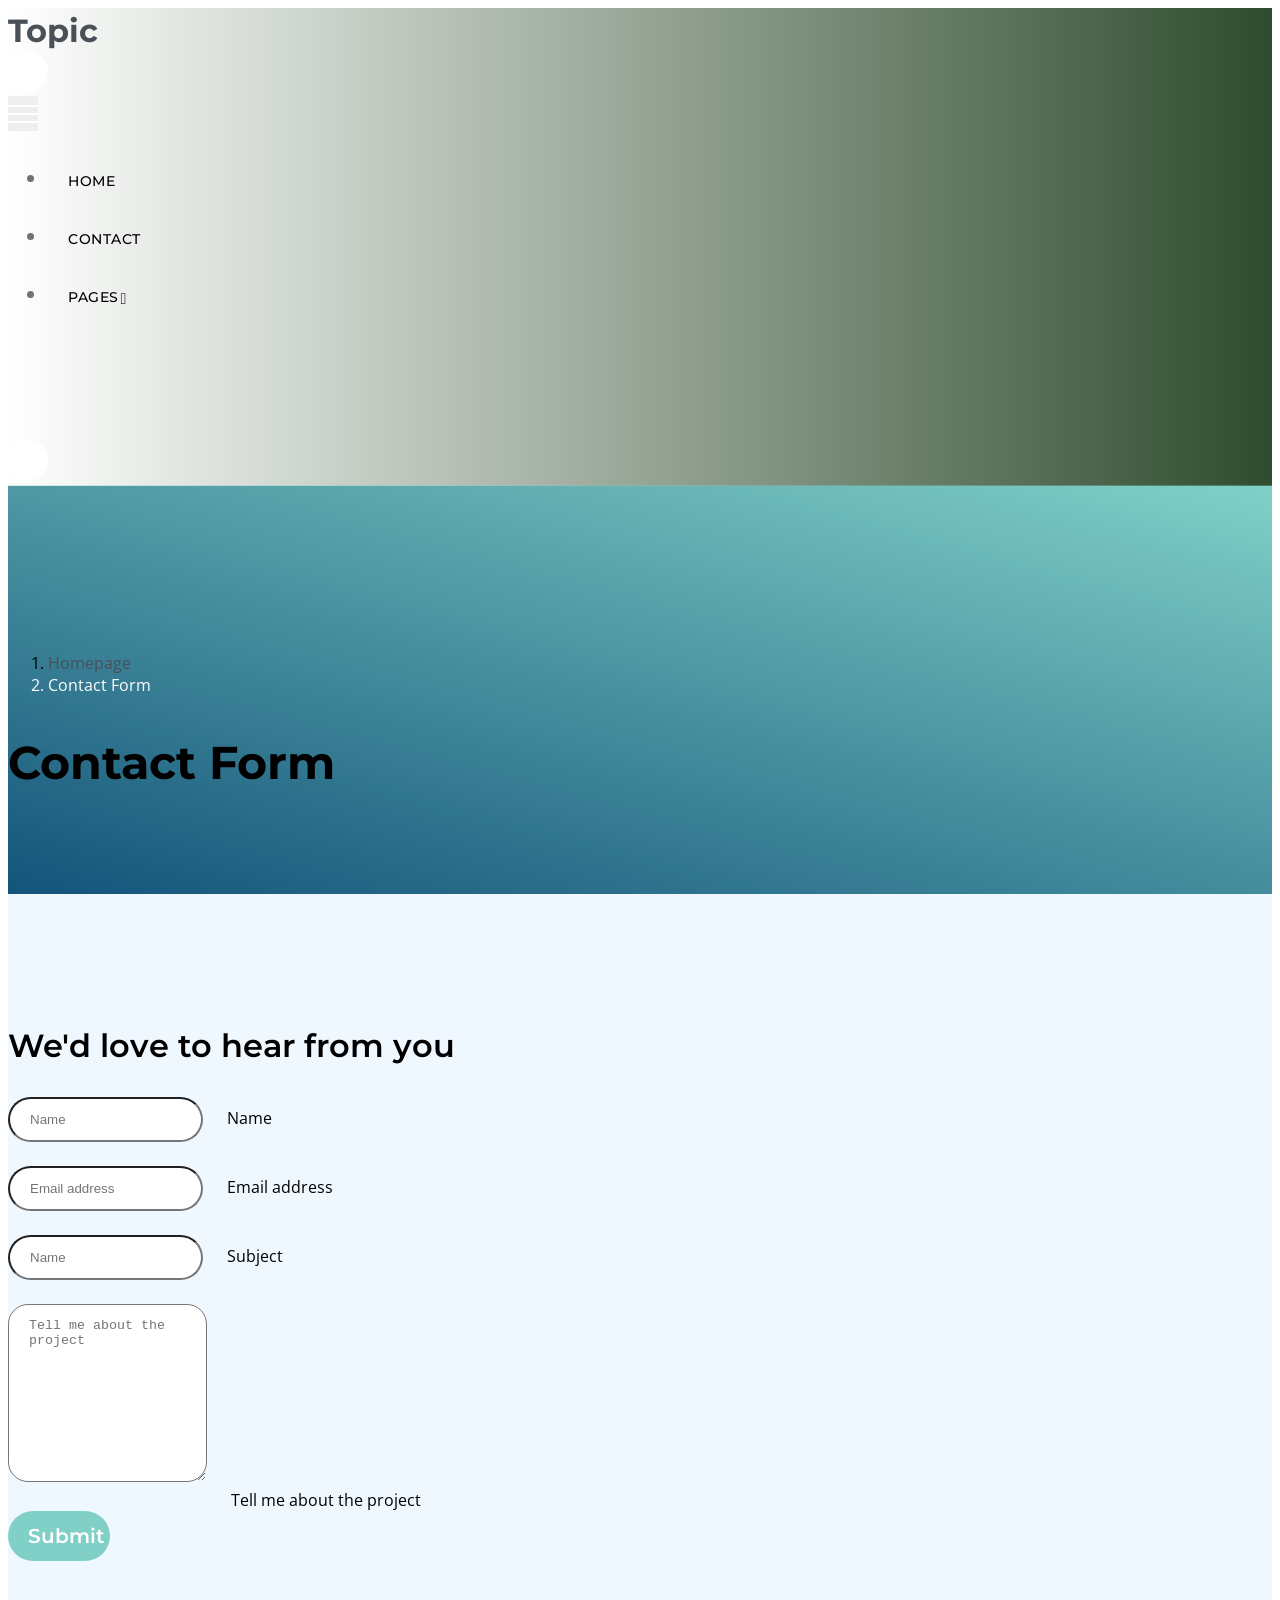
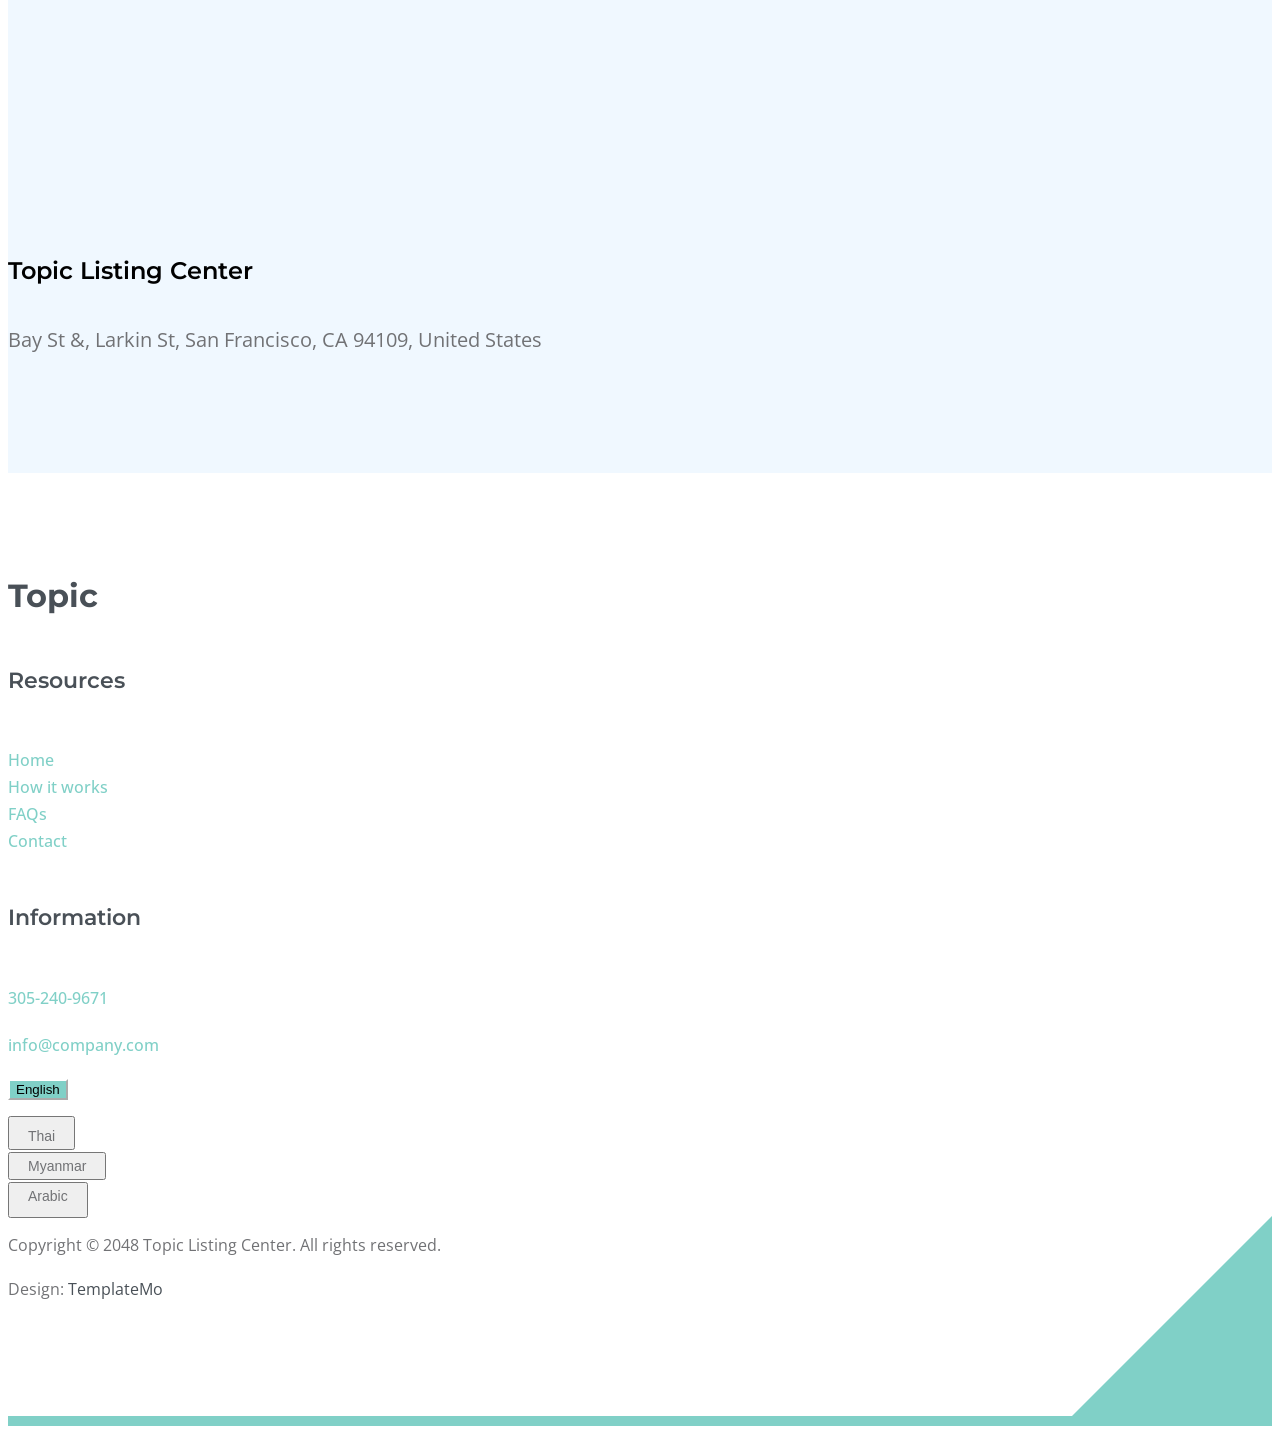
==== contact.html @ c82f28e5 "Initial commit Created from https://vercel.com/new" ====
<!doctype html>
<html lang="en">
    <head>
        <meta charset="utf-8">
        <meta name="viewport" content="width=device-width, initial-scale=1">

        <meta name="description" content="">
        <meta name="author" content="">

        <title>Topic Listing Contact Page</title>

        <!-- CSS FILES -->        
        <link rel="preconnect" href="https://fonts.googleapis.com">
        
        <link rel="preconnect" href="https://fonts.gstatic.com" crossorigin>

        <link href="https://fonts.googleapis.com/css2?family=Montserrat:wght@500;600;700&family=Open+Sans&display=swap" rel="stylesheet">
                        
        <link href="css/bootstrap.min.css" rel="stylesheet">

        <link href="css/bootstrap-icons.css" rel="stylesheet">

        <link href="css/templatemo-topic-listing.css" rel="stylesheet">
<!--

TemplateMo 590 topic listing

https://templatemo.com/tm-590-topic-listing

-->
    </head>
    
    <body class="topics-listing-page" id="top">

        <main>

            <nav class="navbar navbar-expand-lg">
                <div class="container">
                    <a class="navbar-brand" href="index.html">
                        <i class="bi-back"></i>
                        <span>Topic</span>
                    </a>

                    <div class="d-lg-none ms-auto me-4">
                        <a href="#top" class="navbar-icon bi-person smoothscroll"></a>
                    </div>
    
                    <button class="navbar-toggler" type="button" data-bs-toggle="collapse" data-bs-target="#navbarNav" aria-controls="navbarNav" aria-expanded="false" aria-label="Toggle navigation">
                        <span class="navbar-toggler-icon"></span>
                    </button>
    
                    <div class="collapse navbar-collapse" id="navbarNav">
                        <ul class="navbar-nav ms-lg-5 me-lg-auto">
                            <li class="nav-item">
                                <a class="nav-link click-scroll" href="index.html#section_1">Home</a>
                            </li>
<!-- 
                            <li class="nav-item">
                                <a class="nav-link click-scroll" href="index.html#section_2">Browse Topics</a>
                            </li> -->
    
                            <!-- <li class="nav-item">
                                <a class="nav-link click-scroll" href="index.html#section_3">How it works</a>
                            </li> -->

                            <!-- <li class="nav-item">
                                <a class="nav-link click-scroll" href="index.html#section_4">FAQs</a>
                            </li> -->
    
                            <li class="nav-item">
                                <a class="nav-link click-scroll" href="index.html#section_5">Contact</a>
                            </li>

                            <li class="nav-item dropdown">
                                <a class="nav-link dropdown-toggle" href="#section_5" id="navbarLightDropdownMenuLink" role="button" data-bs-toggle="dropdown" aria-expanded="false">Pages</a>

                                <ul class="dropdown-menu dropdown-menu-light" aria-labelledby="navbarLightDropdownMenuLink">
                                    <li><a class="dropdown-item" href="topics-listing.html">Topics Listing</a></li>

                                    <li><a class="dropdown-item active" href="contact.html">Contact Form</a></li>
                                </ul>
                            </li>
                        </ul>

                        <div class="d-none d-lg-block">
                            <a href="#top" class="navbar-icon bi-person smoothscroll"></a>
                        </div>
                    </div>
                </div>
            </nav>


            <header class="site-header d-flex flex-column justify-content-center align-items-center">
                <div class="container">
                    <div class="row align-items-center">

                        <div class="col-lg-5 col-12">
                            <nav aria-label="breadcrumb">
                                <ol class="breadcrumb">
                                    <li class="breadcrumb-item"><a href="index.html">Homepage</a></li>

                                    <li class="breadcrumb-item active" aria-current="page">Contact Form</li>
                                </ol>
                            </nav>

                            <h2 class="text-white">Contact Form</h2>
                        </div>

                    </div>
                </div>
            </header>


            <section class="section-padding section-bg">
                <div class="container">
                    <div class="row">

                        <div class="col-lg-12 col-12">
                            <h3 class="mb-4 pb-2">We'd love to hear from you</h3>
                        </div>

                        <div class="col-lg-6 col-12">
                            <form action="#" method="post" class="custom-form contact-form" role="form">
                                <div class="row">
                                    <div class="col-lg-6 col-md-6 col-12">
                                        <div class="form-floating">
                                            <input type="text" name="name" id="name" class="form-control" placeholder="Name" required="">
                                            
                                            <label for="floatingInput">Name</label>
                                        </div>
                                    </div>

                                    <div class="col-lg-6 col-md-6 col-12"> 
                                        <div class="form-floating">
                                            <input type="email" name="email" id="email" pattern="[^ @]*@[^ @]*" class="form-control" placeholder="Email address" required="">
                                            
                                            <label for="floatingInput">Email address</label>
                                        </div>
                                    </div>

                                    <div class="col-lg-12 col-12">
                                        <div class="form-floating">
                                            <input type="text" name="subject" id="name" class="form-control" placeholder="Name" required="">
                                            
                                            <label for="floatingInput">Subject</label>
                                        </div>

                                        <div class="form-floating">
                                            <textarea class="form-control" id="message" name="message" placeholder="Tell me about the project"></textarea>
                                            
                                            <label for="floatingTextarea">Tell me about the project</label>
                                        </div>
                                    </div>

                                    <div class="col-lg-4 col-12 ms-auto">
                                        <button type="submit" class="form-control">Submit</button>
                                    </div>

                                </div>
                            </form>
                        </div>

                        <div class="col-lg-5 col-12 mx-auto mt-5 mt-lg-0">
                            <iframe class="google-map" src="https://www.google.com/maps/embed?pb=!1m18!1m12!1m3!1d2595.065641062665!2d-122.4230416990949!3d37.80335401520422!2m3!1f0!2f0!3f0!3m2!1i1024!2i768!4f13.1!3m3!1m2!1s0x80858127459fabad%3A0x808ba520e5e9edb7!2sFrancisco%20Park!5e1!3m2!1sen!2sth!4v1684340239744!5m2!1sen!2sth" width="100%" height="250" style="border:0;" allowfullscreen="" loading="lazy" referrerpolicy="no-referrer-when-downgrade"></iframe>

                            <h5 class="mt-4 mb-2">Topic Listing Center</h5>

                            <p>Bay St &amp;, Larkin St, San Francisco, CA 94109, United States</p>
                        </div>

                    </div>
                </div>
            </section>
        </main>

        <footer class="site-footer section-padding">
            <div class="container">
                <div class="row">

                    <div class="col-lg-3 col-12 mb-4 pb-2">
                        <a class="navbar-brand mb-2" href="index.html">
                            <i class="bi-back"></i>
                            <span>Topic</span>
                        </a>
                    </div>

                    <div class="col-lg-3 col-md-4 col-6">
                        <h6 class="site-footer-title mb-3">Resources</h6>

                        <ul class="site-footer-links">
                            <li class="site-footer-link-item">
                                <a href="#" class="site-footer-link">Home</a>
                            </li>

                            <li class="site-footer-link-item">
                                <a href="#" class="site-footer-link">How it works</a>
                            </li>

                            <li class="site-footer-link-item">
                                <a href="#" class="site-footer-link">FAQs</a>
                            </li>

                            <li class="site-footer-link-item">
                                <a href="#" class="site-footer-link">Contact</a>
                            </li>
                        </ul>
                    </div>

                    <div class="col-lg-3 col-md-4 col-6 mb-4 mb-lg-0">
                        <h6 class="site-footer-title mb-3">Information</h6>

                        <p class="text-white d-flex mb-1">
                            <a href="tel: 305-240-9671" class="site-footer-link">
                                305-240-9671
                            </a>
                        </p>

                        <p class="text-white d-flex">
                            <a href="mailto:info@company.com" class="site-footer-link">
                                info@company.com
                            </a>
                        </p>
                    </div>

                    <div class="col-lg-3 col-md-4 col-12 mt-4 mt-lg-0 ms-auto">
                        <div class="dropdown">
                            <button class="btn btn-secondary dropdown-toggle" type="button" data-bs-toggle="dropdown" aria-expanded="false">
                            English</button>

                            <ul class="dropdown-menu">
                                <li><button class="dropdown-item" type="button">Thai</button></li>

                                <li><button class="dropdown-item" type="button">Myanmar</button></li>

                                <li><button class="dropdown-item" type="button">Arabic</button></li>
                            </ul>
                        </div>

                        <p class="copyright-text mt-lg-5 mt-4">Copyright © 2048 Topic Listing Center. All rights reserved.
                        <br><br>Design: <a rel="nofollow" href="https://templatemo.com" target="_blank">TemplateMo</a></p>
                        
                    </div>

                </div>
            </div>
        </footer>

        <!-- JAVASCRIPT FILES -->
        <script src="js/jquery.min.js"></script>
        <script src="js/bootstrap.bundle.min.js"></script>
        <script src="js/jquery.sticky.js"></script>
        <script src="js/custom.js"></script>

    </body>
</html>
---- css/templatemo-topic-listing.css ----
/*

TemplateMo 590 topic listing

https://templatemo.com/tm-590-topic-listing

*/

/*---------------------------------------
  CUSTOM PROPERTIES ( VARIABLES )             
-----------------------------------------*/
:root {
  --white-color:                  #ffffff;
  --primary-color:                #495057;
  --secondary-color:              #80d0c7;
  --my-color:                     #ffffff;
  --mysec-color:                  #000000;
  --section-bg-color:             #f0f8ff;
  --custom-btn-bg-color:          #80d0c7;
  --custom-btn-bg-hover-color:    #13547a;
  --dark-color:                   #000000;
  --p-color:                      #717275;
  --border-color:                 #7fffd4;
  --link-hover-color:             #13547a;

  --body-font-family:             'Open Sans', sans-serif;
  --title-font-family:            'Montserrat', sans-serif;

  --h1-font-size:                 58px;
  --h2-font-size:                 46px;
  --h3-font-size:                 32px;
  --h4-font-size:                 28px;
  --h5-font-size:                 24px;
  --h6-font-size:                 22px;
  --p-font-size:                  20px;
  --menu-font-size:               14px;
  --btn-font-size:                18px;
  --copyright-font-size:          16px;

  --border-radius-large:          100px;
  --border-radius-medium:         20px;
  --border-radius-small:          10px;

  --font-weight-normal:           400;
  --font-weight-medium:           500;
  --font-weight-semibold:         600;
  --font-weight-bold:             700;
}

body {
  background-color: var(--white-color);
  font-family: var(--body-font-family); 
}


/*---------------------------------------
  TYPOGRAPHY               
-----------------------------------------*/

h2,
h3,
h4,
h5,
h6 {
  color: var(--dark-color);
}

h1,
h2,
h3,
h4,
h5,
h6 {
  font-family: var(--title-font-family); 
  font-weight: var(--font-weight-semibold);
}

h1 {
  font-size: var(--h1-font-size);
  font-weight: var(--font-weight-bold);
}

h2 {
  font-size: var(--h2-font-size);
  font-weight: var(--font-weight-bold);
}

h3 {
  font-size: var(--h3-font-size);
}

h4 {
  font-size: var(--h4-font-size);
}

h5 {
  font-size: var(--h5-font-size);
}

h6 {
  color: var(--primary-color);
  font-size: var(--h6-font-size);
}

p {
  color: var(--p-color);
  font-size: var(--p-font-size);
  font-weight: var(--font-weight-normal);
}

ul li {
  color: var(--p-color);
  font-size: var(--p-font-size);
  font-weight: var(--font-weight-normal);
}

a, 
button {
  touch-action: manipulation;
  transition: all 0.3s;
}

a {
  display: inline-block;
  color: var(--primary-color);
  text-decoration: none;
}

a:hover {
  color: var(--link-hover-color);
}

b,
strong {
  font-weight: var(--font-weight-bold);
}


/*---------------------------------------
  SECTION               
-----------------------------------------*/
.section-padding {
  padding-top: 100px;
  padding-bottom: 100px;
}

.section-bg {
  background-color: var(--section-bg-color);
}

.section-overlay {
  background-image: linear-gradient(15deg, #070707 0%, #363d3c 100%);
  position: absolute;
  top: 0;
  left: 0;
  pointer-events: none;
  width: 100%;
  height: 100%;
  opacity: 0.85;
}

.section-overlay + .container {
  position: relative;
}

.tab-content {
  background-color: var(--white-color);
  border-radius: var(--border-radius-medium);
}

.nav-tabs {
  border-bottom: 1px solid #ecf3f2;
  margin-bottom: 40px;
  justify-content: center;
}

.nav-tabs .nav-link {
  border-radius: 0;
  border-top: 0;
  border-right: 0;
  border-left: 0;
  color: var(--p-color);
  font-family: var(--title-font-family);
  font-size: var(--btn-font-size);
  font-weight: var(--font-weight-medium);
  padding: 15px 25px;
  transition: all 0.3s;
}

.nav-tabs .nav-link:first-child {
  margin-right: 20px;
}

.nav-tabs .nav-item.show .nav-link, 
.nav-tabs .nav-link.active,
.nav-tabs .nav-link:focus, 
.nav-tabs .nav-link:hover {
  border-bottom-color: var(--primary-color);
  color: var(--primary-color);
}


/*---------------------------------------
  CUSTOM ICON COLOR               
-----------------------------------------*/
.custom-icon {
  color: var(--secondary-color);
}


/*---------------------------------------
  CUSTOM BUTTON               
-----------------------------------------*/
.custom-btn {
  background: var(--custom-btn-bg-color);
  border: 2px solid transparent;
  border-radius: var(--border-radius-large);
  color: var(--white-color);
  font-size: var(--btn-font-size);
  font-weight: var(--font-weight-semibold);
  line-height: normal;
  transition: all 0.3s;
  padding: 10px 20px;
}

.custom-btn:hover {
  background: var(--custom-btn-bg-hover-color);
  color: var(--white-color);
}

.custom-border-btn {
  background: transparent;
  border: 2px solid var(--custom-btn-bg-color);
  color: var(--custom-btn-bg-color);
}

.custom-border-btn:hover {
  background: var(--custom-btn-bg-color);
  border-color: transparent;
  color: var(--white-color);
}

.custom-btn-bg-white {
  border-color: var(--white-color);
  color: var(--white-color);
}


/*---------------------------------------
  SITE HEADER              
-----------------------------------------*/
.site-header {
  background-image: linear-gradient(15deg, #13547a 0%, #80d0c7 100%);
  padding-top: 150px;
  padding-bottom: 80px;
}

.site-header .container {
  height: 100%;
}

.breadcrumb-item+.breadcrumb-item::before,
.breadcrumb-item a:hover,
.breadcrumb-item.active {
  color: var(--white-color);
}

.site-header .custom-icon {
  color: var(--white-color);
  font-size: var(--h4-font-size);
}

.site-header .custom-icon:hover {
  color: var(--secondary-color);
}


/*---------------------------------------
  NAVIGATION              
-----------------------------------------*/
.sticky-wrapper {
  position: absolute;
  top: 0;
  right: 0;
  left: 0;
}

.sticky-wrapper.is-sticky .navbar {
  background-color: var(--secondary-color);
}

.navbar {
  /* background: transparent */
  background: linear-gradient(to right, white, rgb(47, 76, 47));
  border-bottom: 1px solid rgba(128, 208, 199, 0.35);
  z-index: 9;
}

.navbar-brand,
.navbar-brand:hover {
  font-size: var(--h3-font-size);
  font-weight: var(--font-weight-bold);
  display: block;
}

.navbar-brand span {
  font-family: var(--title-font-family);
}

.navbar-expand-lg .navbar-nav .nav-link {
  border-radius: var(--border-radius-large);
  margin: 10px;
  padding: 10px;
}

.navbar-nav .nav-link {
  display: inline-block;
  color: var(--mysec-color);
  font-family: var(--title-font-family); 
  font-size: var(--menu-font-size);
  font-weight: var(--font-weight-medium);
  text-transform: uppercase;
  letter-spacing: 0.5px;
  position: relative;
  padding-top: 15px;
  padding-bottom: 15px;
}

.navbar-nav .nav-link.active, 
.navbar-nav .nav-link:hover {
  color: var(--my-color);
}

.navbar .dropdown-menu {
  background: var(--white-color);
  box-shadow: 0 1rem 3rem rgba(0,0,0,.175);
  border: 0;
  display: inherit;
  opacity: 0;
  min-width: 9rem;
  margin-top: 20px;
  padding: 13px 0 10px 0;
  transition: all 0.3s;
  pointer-events: none;
}

.navbar .dropdown-menu::before {
  content: "";
  width: 0;
  height: 0;
  border-left: 20px solid transparent;
  border-right: 20px solid transparent;
  border-bottom: 15px solid var(--white-color);
  position: absolute;
  top: -10px;
  left: 10px;
}

.navbar .dropdown-item {
  display: inline-block;
  color: var(--p-bg-color);
  font-family: var(--title-font-family); 
  font-size: var(--menu-font-size);
  font-weight: var(--font-weight-medium);
  text-transform: uppercase;
  letter-spacing: 0.5px;
  position: relative;
}

.navbar .dropdown-item.active, 
.navbar .dropdown-item:active,
.navbar .dropdown-item:focus, 
.navbar .dropdown-item:hover {
  background: transparent;
  color: var(--primary-color);
}

.navbar .dropdown-toggle::after {
  content: "\f282";
  display: inline-block;
  font-family: bootstrap-icons !important;
  font-size: var(--copyright-font-size);
  font-style: normal;
  font-weight: normal !important;
  font-variant: normal;
  text-transform: none;
  line-height: 1;
  vertical-align: -.125em;
  -webkit-font-smoothing: antialiased;
  -moz-osx-font-smoothing: grayscale;
  position: relative;
  left: 2px;
  border: 0;
}

@media screen and (min-width: 992px) {
  .navbar .dropdown:hover .dropdown-menu {
    opacity: 1;
    margin-top: 0;
    pointer-events: auto;
  }
}

.navbar-icon {
  background: var(--white-color);
  border-radius: var(--border-radius-large);
  display: inline-block;
  font-size: var(--h5-font-size);
  width: 40px;
  height: 40px;
  line-height: 40px;
  text-align: center;
  transition: all 0.3s ease;
}

.navbar-icon:hover {
  background: var(--primary-color);
  color: var(--white-color);
}

.navbar-toggler {
  border: 0;
  padding: 0;
  cursor: pointer;
  margin: 0;
  width: 30px;
  height: 35px;
  outline: none;
}

.navbar-toggler:focus {
  outline: none;
  box-shadow: none;
}

.navbar-toggler[aria-expanded="true"] .navbar-toggler-icon {
  background: transparent;
}

.navbar-toggler[aria-expanded="true"] .navbar-toggler-icon:before,
.navbar-toggler[aria-expanded="true"] .navbar-toggler-icon:after {
  transition: top 300ms 50ms ease, -webkit-transform 300ms 350ms ease;
  transition: top 300ms 50ms ease, transform 300ms 350ms ease;
  transition: top 300ms 50ms ease, transform 300ms 350ms ease, -webkit-transform 300ms 350ms ease;
  top: 0;
}

.navbar-toggler[aria-expanded="true"] .navbar-toggler-icon:before {
  transform: rotate(45deg);
}

.navbar-toggler[aria-expanded="true"] .navbar-toggler-icon:after {
  transform: rotate(-45deg);
}

.navbar-toggler .navbar-toggler-icon {
  background: var(--white-color);
  transition: background 10ms 300ms ease;
  display: block;
  width: 30px;
  height: 2px;
  position: relative;
}

.navbar-toggler .navbar-toggler-icon:before,
.navbar-toggler .navbar-toggler-icon:after {
  transition: top 300ms 350ms ease, -webkit-transform 300ms 50ms ease;
  transition: top 300ms 350ms ease, transform 300ms 50ms ease;
  transition: top 300ms 350ms ease, transform 300ms 50ms ease, -webkit-transform 300ms 50ms ease;
  position: absolute;
  right: 0;
  left: 0;
  background: var(--white-color);
  width: 30px;
  height: 2px;
  content: '';
}

.navbar-toggler .navbar-toggler-icon::before {
  top: -8px;
}

.navbar-toggler .navbar-toggler-icon::after {
  top: 8px;
}


/*---------------------------------------
  HERO        
-----------------------------------------*/
.hero-section {
  background-image: linear-gradient(15deg, #13547a 0%, #80d0c7 100%);
  position: relative;
  overflow: hidden;
  padding-top: 150px;
  padding-bottom: 150px;
}

.hero-section .input-group {
  background-color: var(--white-color);
  border-radius: var(--border-radius-large);
  padding: 10px 15px;
}

.hero-section .input-group-text {
  background-color: transparent;
  border: 0;
}

.hero-section input[type="search"] {
  border: 0;
  box-shadow: none;
  margin-bottom: 0;
  padding-left: 0;
}

.hero-section button[type="submit"] {
  background-color: var(--primary-color);
  border: 0;
  border-radius: var(--border-radius-large) !important;
  color: var(--white-color);
  max-width: 150px;
}


/*---------------------------------------
  TOPICS              
-----------------------------------------*/
.featured-section {
  background-color: var(--secondary-color);
  border-radius: 0 0 100px 100px;
  padding-bottom: 100px;
}

.featured-section .row {
  position: relative;
  bottom: 100px;
  margin-bottom: -100px;
}

.custom-block {
  border-radius: var(--border-radius-medium);
  position: relative;
  overflow: hidden;
  padding: 30px;
  transition: all 0.3s ease;
  height: 100%;
}

.custom-block:hover {
  background-color: var(--secondary-color);
  transform: translateY(-3px);
}

.custom-block > a {
  width: 100%;
}

.custom-block-image {
  display: block;
  width: 100%;
  height: 200px;
  object-fit: cover;
  margin-top: 35px;
}

.custom-block .rounded-pill {
  border-radius: 5px !important;
  display: flex;
  justify-content: center;
  text-align: center;
  width: 30px;
  height: 30px;
  line-height: 20px;
}

.custom-block-overlay {
  height: 100%;
  min-height: 350px;
  padding: 0;
}

.custom-block-overlay > a {
  height: 100%;
}

.custom-block-overlay .custom-block-image {
  border-radius: var(--border-radius-medium);
  display: block;
  height: 100%;
  margin-top: 0;
}

.custom-block-overlay-text {
  position: absolute;
  z-index: 2;
  top: 0;
  right: 0;
  left: 0;
  padding: 30px;
  /* Make overlay text responsive */
  flex-wrap: wrap;
  overflow-wrap: break-word;
  word-break: break-word;
  width: 100%;
  min-width: 0;
  /* Remove any fixed height if present */
}

.custom-block-overlay-text p {
  font-size: 1rem; /* Responsive base size */
  line-height: 1.5;
  margin-bottom: 0.5rem;
  word-break: break-word;
}

@media (max-width: 768px) {
  .custom-block-overlay-text h5,
  .custom-block-overlay-text p {
    font-size: 0.95rem;
  }
}

.social-share {
  position: absolute;
  bottom: 0;
  right: 0;
  left: 0;
  z-index: 2;
  padding: 20px 35px;
}

.social-share .bi-bookmark {
  color: var(--white-color);
  font-size: var(--h5-font-size);
}

.social-share .bi-bookmark:hover {
  color: var(--secondary-color);
}

.bg-design {
  background-color: #00B0FF;
}

.bg-graphic {
  background-color: #00BFA6;
}

.bg-advertising {
  background-color: #F50057;
}

.bg-finance {
  background-color: #536DFE;
}

.bg-music {
  background-color: #F9A826;
}

.bg-education {
  background-color: #00BFA6;
}


/*---------------------------------------
  TOPICS               
-----------------------------------------*/
.topics-detail-block {
  border-radius: var(--border-radius-medium);
  position: relative;
  overflow: hidden;
}

.topics-detail-block-image {
  display: block;
  border-radius: var(--border-radius-medium);
}

blockquote {
  background-color: var(--section-bg-color);
  border-radius: var(--border-radius-small);
  font-family: var(--title-font-family);
  font-size: var(--h4-font-size);
  font-weight: var(--font-weight-bold);
  display: inline-block;
  text-align: center;
  margin: 30px;
  padding: 40px;
}

.topics-listing-page .site-header {
  padding-bottom: 65px;
}

.custom-block-topics-listing-info {
  margin: 30px 20px 20px 30px;
}

.custom-block-topics-listing {
  height: inherit;
}

.custom-block-topics-listing .custom-block-image {
  width: 200px;
}


/*---------------------------------------
  PAGINATION              
-----------------------------------------*/
.pagination {
  margin-top: 40px;
}

.page-link {
  border: 0;
  border-radius: var(--border-radius-small);
  color: var(--p-color);
  font-family: var(--title-font-family);
  margin: 0 5px;
  padding: 10px 20px;
}

.page-link:hover,
.page-item:first-child .page-link:hover,
.page-item:last-child .page-link:hover {
  background-color: var(--secondary-color);
  color: var(--white-color);
}

.page-item:first-child .page-link {
  margin-right: 10px;
}

.page-item:first-child .page-link,
.page-item:last-child .page-link {
  background-color: var(--section-bg-color);
  border-radius: var(--border-radius-small);
}

.active>.page-link, .page-link.active {
  background-color: var(--secondary-color);
  border-color: var(--secondary-color);
}


/*---------------------------------------
  TIMELINE              
-----------------------------------------*/
.timeline-section {
  background-image: url('../images/colleagues-working-cozy-office-medium-shot.jpg');
  background-repeat: no-repeat;
  background-position: center;
  background-size: cover;
  position: relative;
}

.timeline-container .vertical-scrollable-timeline {
  list-style-type: none;
  position: relative;
  padding-left: 0;
}

.timeline-container .vertical-scrollable-timeline .list-progress {
  width: 8px;
  height: 87%;
  background-color: var(--primary-color);
  position: absolute;
  left: 52px;
  top: 0;
  overflow: hidden;
}

.timeline-container .vertical-scrollable-timeline .list-progress .inner {
  position: absolute;
  right: 0;
  bottom: 0;
  height: 100%;
  background-color: var(--secondary-color);
  width: 100%;
}

.timeline-container .vertical-scrollable-timeline li {
  position: relative;
  padding: 20px 0px 65px 145px;
}

.timeline-container .vertical-scrollable-timeline li:last-child {
  padding-bottom: 0;
}

.timeline-container .vertical-scrollable-timeline li p {
  line-height: 40px;
}

.timeline-container .vertical-scrollable-timeline li p:last-child {
  margin-bottom: 0;
}

.timeline-container .vertical-scrollable-timeline li .icon-holder {
  position: absolute;
  left: 0;
  top: 0;
  width: 104px;
  height: 104px;
  display: flex;
  justify-content: center;
  align-items: center;
  background-color: var(--secondary-color);
  border-radius: 50%;
  z-index: 1;
  transition: 0.4s all;
}

.timeline-container .vertical-scrollable-timeline li .icon-holder::before {
  content: "";
  width: 80px;
  height: 80px;
  border: 4px solid #fff;
  position: absolute;
  background-color: var(--secondary-color);
  border-radius: 50%;
  z-index: -1;
  transition: 0.4s all;
}

.timeline-container .vertical-scrollable-timeline li .icon-holder i {
  font-size: 25px;
  color: var(--white-color);
}

.timeline-container .vertical-scrollable-timeline li::before {
  content: "";
  position: absolute;
  height: 100%;
  width: 8px;
  background-color: transparent;
  left: 52px;
  z-index: 0;
}

.timeline-container .vertical-scrollable-timeline li.active .icon-holder {
  background-color: var(--primary-color);
}

.timeline-container .vertical-scrollable-timeline li.active .icon-holder::before {
  background-color: var(--primary-color);
}


/*---------------------------------------
  FAQs              
-----------------------------------------*/
.faq-section .accordion-item {
  border: 0;
}

.faq-section .accordion-button {
  font-size: var(--h6-font-size);
  font-weight: var(--font-weight-semibold);
}

.faq-section .accordion-item:first-of-type .accordion-button {
  border-radius: var(--border-radius-large);
}

.faq-section .accordion-button:not(.collapsed) {
  border-radius: var(--border-radius-large);
  box-shadow: none;
  color: var(--primary-color);
}

.faq-section .accordion-body {
  color: var(--p-color);
  font-size: var(--btn-font-size);
  line-height: 40px;
}

/*---------------------------------------
  NEWSLETTER               
-----------------------------------------*/
.newsletter-image {
  border-radius: var(--border-radius-medium);
}


/*---------------------------------------
  CONTACT               
-----------------------------------------*/
.google-map {
  border-radius: var(--border-radius-medium);
}

.contact-form .form-floating>textarea {
  border-radius: var(--border-radius-medium);
  height: 150px;
}


/*---------------------------------------
  SUBSCRIBE FORM               
-----------------------------------------*/
.subscribe-form-wrap {
  padding: 50px;
}

.subscribe-form {
  width: 95%;
}


/*---------------------------------------
  CUSTOM FORM               
-----------------------------------------*/
.custom-form .form-control {
  border-radius: var(--border-radius-large);
  color: var(--p-color);
  margin-bottom: 24px;
  padding-top: 13px;
  padding-bottom: 13px;
  padding-left: 20px;
  outline: none;
}

.form-floating>label {
  padding-left: 20px;
}

.custom-form button[type="submit"] {
  background: var(--custom-btn-bg-color);
  border: none;
  border-radius: var(--border-radius-large);
  color: var(--white-color);
  font-family: var(--title-font-family);
  font-size: var(--p-font-size);
  font-weight: var(--font-weight-semibold);
  transition: all 0.3s;
  margin-bottom: 0;
}

.custom-form button[type="submit"]:hover,
.custom-form button[type="submit"]:focus {
  background: var(--custom-btn-bg-hover-color);
  border-color: transparent;
}


/*---------------------------------------
  SITE FOOTER              
-----------------------------------------*/
.site-footer {
  border-bottom: 10px solid var(--secondary-color);
  position: relative;
}

.site-footer::after {
  content: "";
  position: absolute;
  bottom: 0;
  right: 0;
  width: 0;
  height: 0;
  border-style: solid;
  border-width: 0 0 200px 200px;
  border-color: transparent transparent var(--secondary-color) transparent;
  pointer-events: none;
}

.site-footer-title {
  color: var(--primary-color); 
}

.site-footer .dropdown-menu {
  padding: 0;
}

.site-footer .dropdown-item {
  color: var(--p-color);
  font-size: var(--menu-font-size);
  font-weight: var(--font-weight-medium);
  padding: 4px 18px;
}

.site-footer .dropdown-item:hover {
  background-color: transparent;
  color: var(--primary-color);
}

.site-footer .dropdown-menu li:first-child .dropdown-item {
  padding-top: 10px;
}

.site-footer .dropdown-menu li:last-child .dropdown-item {
  padding-bottom: 12px;
}

.site-footer .dropdown-toggle {
  background-color: var(--secondary-color);
  border-color: var(--white-color);
}

.site-footer .dropdown-toggle:hover {
  background-color: var(--primary-color);
  border-color: transparent;
}

.site-footer-links {
  padding-left: 0;
}

.site-footer-link-item {
  display: block;
  list-style: none;
  line-height: normal;
}

.site-footer-link {
  color: var(--secondary-color);
  font-size: var(--copyright-font-size);
  font-weight: var(--font-weight-medium);
  line-height: normal;
}

.copyright-text {
  font-size: var(--copyright-font-size);
}


/*---------------------------------------
  SOCIAL ICON               
-----------------------------------------*/
.social-icon {
  margin: 0;
  padding: 0;
}

.social-icon-item {
  list-style: none;
  display: inline-block;
  vertical-align: top;
}

.social-icon-link {
  background: var(--secondary-color);
  border-radius: var(--border-radius-large);
  color: var(--white-color);
  font-size: var(--copyright-font-size);
  display: block;
  margin-right: 10px;
  text-align: center;
  width: 35px;
  height: 35px;
  line-height: 36px;
  transition: background 0.2s, color 0.2s;
}

.social-icon-link:hover {
  background: var(--primary-color);
  color: var(--white-color);
}


/*---------------------------------------
  RESPONSIVE STYLES               
-----------------------------------------*/
@media screen and (max-width: 991px) {
  h1 {
    font-size: 48px;
  }

  h2 {
    font-size: 36px;
  }

  h3 {
    font-size: 32px;
  }

  h4 {
    font-size: 28px;
  }

  h5 {
    font-size: 20px;
  }

  h6 {
    font-size: 18px;
  }

  .section-padding {
    padding-top: 50px;
    padding-bottom: 50px;
  }
  
  .navbar {
    background-color: var(--secondary-color);
  }

  .navbar-nav .dropdown-menu {
    position: relative;
    left: 10px;
    opacity: 1;
    pointer-events: auto;
    max-width: 155px;
    margin-top: 10px;
    margin-bottom: 15px;
  }

  .navbar-expand-lg .navbar-nav {
    padding-bottom: 20px;
  }

  .navbar-expand-lg .navbar-nav .nav-link {
    padding: 0;
  }

  .nav-tabs .nav-link:first-child {
    margin-right: 5px;
  }

  .nav-tabs .nav-link {
    font-size: var(--copyright-font-size);
    padding: 10px;
  }

  .featured-section {
    border-radius: 0 0 80px 80px;
    padding-bottom: 50px;
  }

  .custom-block-topics-listing .custom-block-image {
    width: auto;
  }

  .custom-block-topics-listing > .d-flex,
  .custom-block-topics-listing-info,
  .custom-block-topics-listing a {
    flex-direction: column;
  }

  .timeline-container .vertical-scrollable-timeline .list-progress {
    height: 75%;
  }

  .timeline-container .vertical-scrollable-timeline li {
    padding-left: 135px;
  }

  .subscribe-form-wrap {
    padding-top: 30px;
    padding-bottom: 0;
  }
}

@media screen and (max-width: 480px) {
  h1 {
    font-size: 36px;
  }

  h2 {
    font-size: 28px;
  }

  h3 {
    font-size: 26px;
  }

  h4 {
    font-size: 22px;
  }

  h5 {
    font-size: 20px;
  }
}
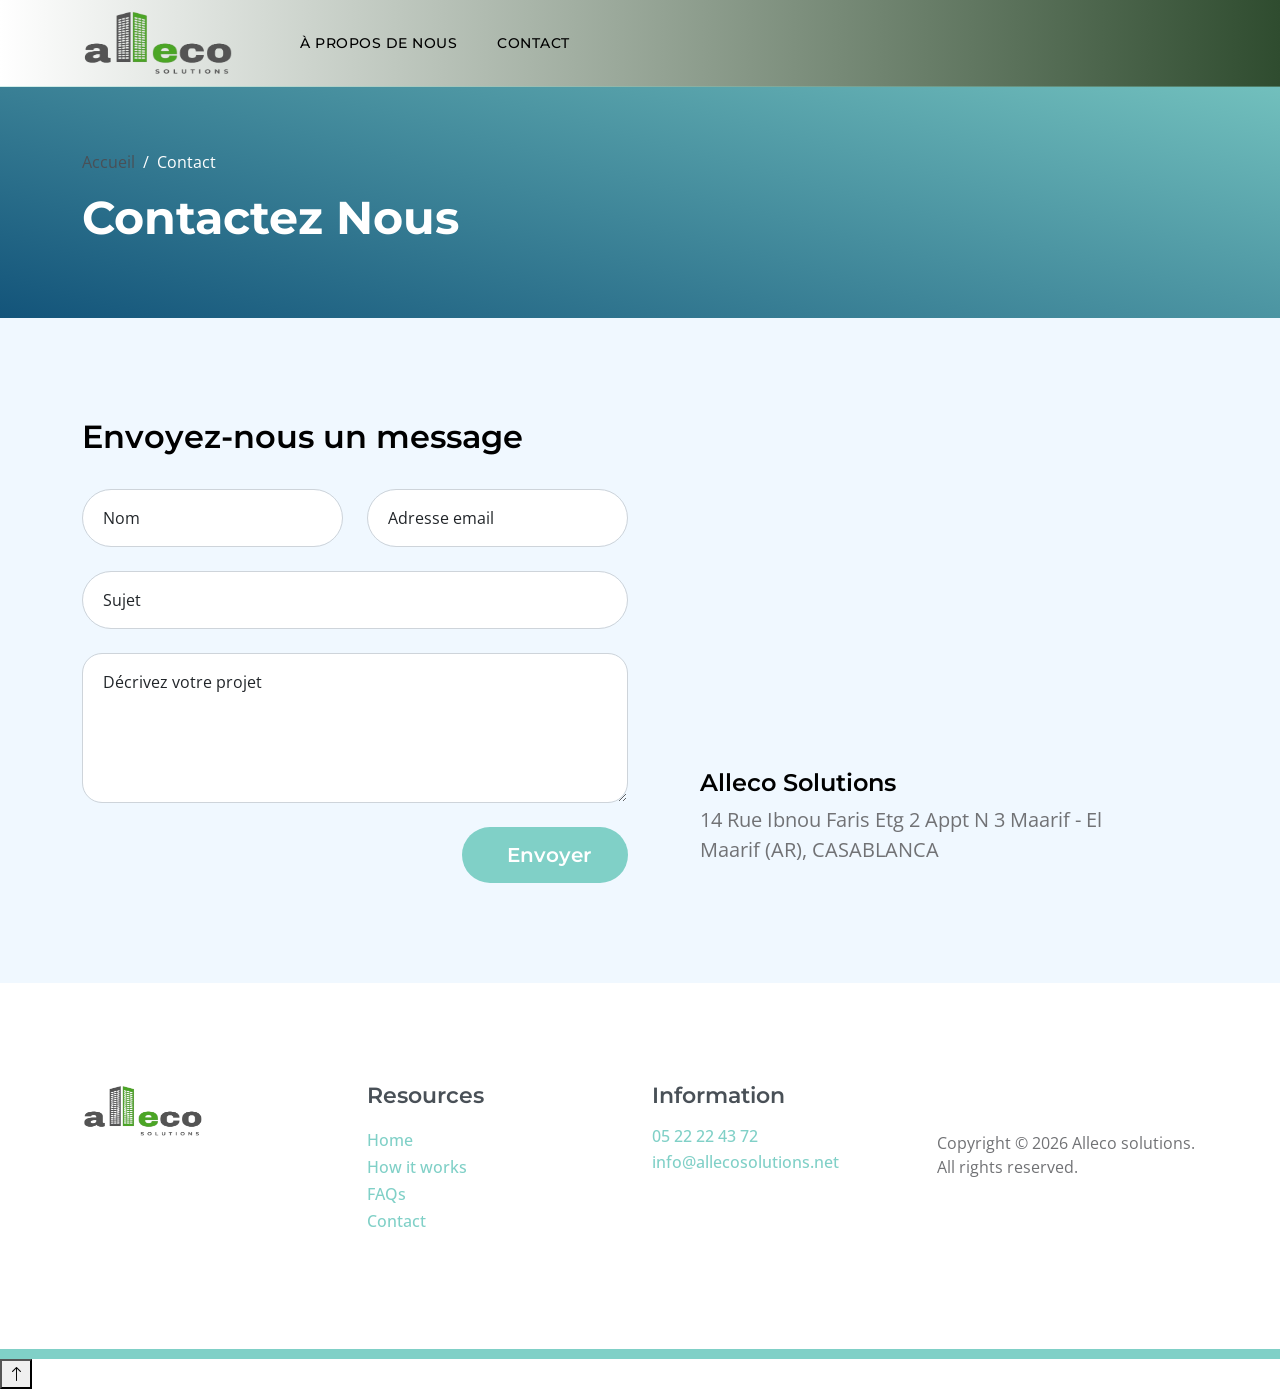
==== commit 78092e1e: "responsivness corected" ====
--- a/contact.html
+++ b/contact.html
@@ -7,9 +7,13 @@
         <meta name="description" content="">
         <meta name="author" content="">
 
-        <title>Topic Listing Contact Page</title>
-
-        <!-- CSS FILES -->        
+    <title>Alleco solutions</title>
+
+    <!-- Favicon -->
+    <link rel="icon" href="images/Logoalleco.png" type="image/png">
+    <link rel="apple-touch-icon" href="images/Logoalleco.png">
+
+    <!-- CSS FILES -->        
         <link rel="preconnect" href="https://fonts.googleapis.com">
         
         <link rel="preconnect" href="https://fonts.gstatic.com" crossorigin>
@@ -36,15 +40,8 @@
 
             <nav class="navbar navbar-expand-lg">
                 <div class="container">
-                    <a class="navbar-brand" href="index.html">
-                        <i class="bi-back"></i>
-                        <span>Topic</span>
-                    </a>
-
-                    <div class="d-lg-none ms-auto me-4">
-                        <a href="#top" class="navbar-icon bi-person smoothscroll"></a>
-                    </div>
-    
+                    <img src="images/Logoalleco.png" alt="Logo Alleco" width="150" height="70">
+
                     <button class="navbar-toggler" type="button" data-bs-toggle="collapse" data-bs-target="#navbarNav" aria-controls="navbarNav" aria-expanded="false" aria-label="Toggle navigation">
                         <span class="navbar-toggler-icon"></span>
                     </button>
@@ -52,39 +49,13 @@
                     <div class="collapse navbar-collapse" id="navbarNav">
                         <ul class="navbar-nav ms-lg-5 me-lg-auto">
                             <li class="nav-item">
-                                <a class="nav-link click-scroll" href="index.html#section_1">Home</a>
-                            </li>
-<!-- 
-                            <li class="nav-item">
-                                <a class="nav-link click-scroll" href="index.html#section_2">Browse Topics</a>
-                            </li> -->
-    
-                            <!-- <li class="nav-item">
-                                <a class="nav-link click-scroll" href="index.html#section_3">How it works</a>
-                            </li> -->
-
-                            <!-- <li class="nav-item">
-                                <a class="nav-link click-scroll" href="index.html#section_4">FAQs</a>
-                            </li> -->
-    
+                                <a class="nav-link click-scroll" href="index.html#section_1">À propos de nous</a>
+                            </li>
+
                             <li class="nav-item">
                                 <a class="nav-link click-scroll" href="index.html#section_5">Contact</a>
                             </li>
-
-                            <li class="nav-item dropdown">
-                                <a class="nav-link dropdown-toggle" href="#section_5" id="navbarLightDropdownMenuLink" role="button" data-bs-toggle="dropdown" aria-expanded="false">Pages</a>
-
-                                <ul class="dropdown-menu dropdown-menu-light" aria-labelledby="navbarLightDropdownMenuLink">
-                                    <li><a class="dropdown-item" href="topics-listing.html">Topics Listing</a></li>
-
-                                    <li><a class="dropdown-item active" href="contact.html">Contact Form</a></li>
-                                </ul>
-                            </li>
                         </ul>
-
-                        <div class="d-none d-lg-block">
-                            <a href="#top" class="navbar-icon bi-person smoothscroll"></a>
-                        </div>
                     </div>
                 </div>
             </nav>
@@ -97,13 +68,13 @@
                         <div class="col-lg-5 col-12">
                             <nav aria-label="breadcrumb">
                                 <ol class="breadcrumb">
-                                    <li class="breadcrumb-item"><a href="index.html">Homepage</a></li>
-
-                                    <li class="breadcrumb-item active" aria-current="page">Contact Form</li>
+                                    <li class="breadcrumb-item"><a href="index.html">Accueil</a></li>
+
+                                    <li class="breadcrumb-item active" aria-current="page">Contact</li>
                                 </ol>
                             </nav>
 
-                            <h2 class="text-white">Contact Form</h2>
+                            <h2 class="text-white">Contactez Nous</h2>
                         </div>
 
                     </div>
@@ -116,7 +87,7 @@
                     <div class="row">
 
                         <div class="col-lg-12 col-12">
-                            <h3 class="mb-4 pb-2">We'd love to hear from you</h3>
+                            <h3 class="mb-4 pb-2">Envoyez-nous un message</h3>
                         </div>
 
                         <div class="col-lg-6 col-12">
@@ -126,7 +97,7 @@
                                         <div class="form-floating">
                                             <input type="text" name="name" id="name" class="form-control" placeholder="Name" required="">
                                             
-                                            <label for="floatingInput">Name</label>
+                                            <label for="floatingInput">Nom</label>
                                         </div>
                                     </div>
 
@@ -134,7 +105,7 @@
                                         <div class="form-floating">
                                             <input type="email" name="email" id="email" pattern="[^ @]*@[^ @]*" class="form-control" placeholder="Email address" required="">
                                             
-                                            <label for="floatingInput">Email address</label>
+                                            <label for="floatingInput">Adresse email</label>
                                         </div>
                                     </div>
 
@@ -142,18 +113,18 @@
                                         <div class="form-floating">
                                             <input type="text" name="subject" id="name" class="form-control" placeholder="Name" required="">
                                             
-                                            <label for="floatingInput">Subject</label>
-                                        </div>
-
-                                        <div class="form-floating">
-                                            <textarea class="form-control" id="message" name="message" placeholder="Tell me about the project"></textarea>
-                                            
-                                            <label for="floatingTextarea">Tell me about the project</label>
+                                            <label for="floatingInput">Sujet</label>
+                                        </div>
+
+                                        <div class="form-floating">
+                                            <textarea class="form-control" id="message" name="message" placeholder="Décrivez votre projet"></textarea>
+                                            
+                                            <label for="floatingTextarea">Décrivez votre projet</label>
                                         </div>
                                     </div>
 
                                     <div class="col-lg-4 col-12 ms-auto">
-                                        <button type="submit" class="form-control">Submit</button>
+                                        <button type="submit" class="form-control">Envoyer</button>
                                     </div>
 
                                 </div>
@@ -161,11 +132,11 @@
                         </div>
 
                         <div class="col-lg-5 col-12 mx-auto mt-5 mt-lg-0">
-                            <iframe class="google-map" src="https://www.google.com/maps/embed?pb=!1m18!1m12!1m3!1d2595.065641062665!2d-122.4230416990949!3d37.80335401520422!2m3!1f0!2f0!3f0!3m2!1i1024!2i768!4f13.1!3m3!1m2!1s0x80858127459fabad%3A0x808ba520e5e9edb7!2sFrancisco%20Park!5e1!3m2!1sen!2sth!4v1684340239744!5m2!1sen!2sth" width="100%" height="250" style="border:0;" allowfullscreen="" loading="lazy" referrerpolicy="no-referrer-when-downgrade"></iframe>
-
-                            <h5 class="mt-4 mb-2">Topic Listing Center</h5>
-
-                            <p>Bay St &amp;, Larkin St, San Francisco, CA 94109, United States</p>
+                            <iframe class="google-map" src="https://www.google.com/maps/embed?pb=!1m17!1m12!1m3!1d798.4895786876598!2d-7.60840673042038!3d33.584696998333534!2m3!1f0!2f0!3f0!3m2!1i1024!2i768!4f13.1!3m2!1m1!2zMzPCsDM1JzA0LjkiTiA3wrAzNicyOC4wIlc!5e1!3m2!1sen!2sma!4v1761924633697!5m2!1sen!2sma" width="100%" height="250" style="border:0;" allowfullscreen="" loading="lazy" referrerpolicy="no-referrer-when-downgrade"></iframe>
+
+                            <h5 class="mt-4 mb-2">Alleco Solutions</h5>
+
+                            <p>14 Rue Ibnou Faris Etg 2 Appt N 3 Maarif - El Maarif (AR), CASABLANCA</p>
                         </div>
 
                     </div>
@@ -178,10 +149,7 @@
                 <div class="row">
 
                     <div class="col-lg-3 col-12 mb-4 pb-2">
-                        <a class="navbar-brand mb-2" href="index.html">
-                            <i class="bi-back"></i>
-                            <span>Topic</span>
-                        </a>
+                        <img src="images/Logoalleco.png" alt="Logo Alleco" width="120" height="56">
                     </div>
 
                     <div class="col-lg-3 col-md-4 col-6">
@@ -210,35 +178,20 @@
                         <h6 class="site-footer-title mb-3">Information</h6>
 
                         <p class="text-white d-flex mb-1">
-                            <a href="tel: 305-240-9671" class="site-footer-link">
-                                305-240-9671
+                            <a href="tel: 0522224372" class="site-footer-link">
+                                05 22 22 43 72
                             </a>
                         </p>
 
                         <p class="text-white d-flex">
-                            <a href="mailto:info@company.com" class="site-footer-link">
-                                info@company.com
+                            <a href="mailto:info@allecosolutions.net" class="site-footer-link">
+                                info@allecosolutions.net
                             </a>
                         </p>
                     </div>
 
                     <div class="col-lg-3 col-md-4 col-12 mt-4 mt-lg-0 ms-auto">
-                        <div class="dropdown">
-                            <button class="btn btn-secondary dropdown-toggle" type="button" data-bs-toggle="dropdown" aria-expanded="false">
-                            English</button>
-
-                            <ul class="dropdown-menu">
-                                <li><button class="dropdown-item" type="button">Thai</button></li>
-
-                                <li><button class="dropdown-item" type="button">Myanmar</button></li>
-
-                                <li><button class="dropdown-item" type="button">Arabic</button></li>
-                            </ul>
-                        </div>
-
-                        <p class="copyright-text mt-lg-5 mt-4">Copyright © 2048 Topic Listing Center. All rights reserved.
-                        <br><br>Design: <a rel="nofollow" href="https://templatemo.com" target="_blank">TemplateMo</a></p>
-                        
+                        <p class="copyright-text mt-lg-5 mt-4">Copyright © 2026 Alleco solutions. All rights reserved.</p>
                     </div>
 
                 </div>
--- a/css/templatemo-topic-listing.css
+++ b/css/templatemo-topic-listing.css
@@ -578,6 +578,13 @@
   height: 100%;
   min-height: 350px;
   padding: 0;
+  position: relative;
+}
+
+@media (max-width: 768px) {
+  .custom-block-overlay {
+    min-height: 520px;
+  }
 }
 
 .custom-block-overlay > a {
@@ -597,27 +604,45 @@
   top: 0;
   right: 0;
   left: 0;
-  padding: 30px;
+  padding: 30px 30px 150px 30px;
   /* Make overlay text responsive */
   flex-wrap: wrap;
   overflow-wrap: break-word;
   word-break: break-word;
   width: 100%;
   min-width: 0;
-  /* Remove any fixed height if present */
 }
 
 .custom-block-overlay-text p {
-  font-size: 1rem; /* Responsive base size */
-  line-height: 1.5;
-  margin-bottom: 0.5rem;
+  font-size: 1rem;
+  line-height: 1.6;
+  margin-bottom: 1rem;
   word-break: break-word;
 }
 
 @media (max-width: 768px) {
+  .custom-block-overlay-text {
+    padding: 25px 20px 130px 20px;
+  }
+  
   .custom-block-overlay-text h5,
   .custom-block-overlay-text p {
     font-size: 0.95rem;
+    margin-bottom: 0.8rem;
+  }
+}
+
+@media (max-width: 576px) {
+  .custom-block-overlay-text {
+    padding: 20px 18px 110px 18px;
+  }
+  
+  .custom-block-overlay-text h5 {
+    font-size: 1.1rem;
+  }
+  
+  .custom-block-overlay-text p {
+    font-size: 0.9rem;
   }
 }
 
@@ -626,13 +651,47 @@
   bottom: 0;
   right: 0;
   left: 0;
-  z-index: 2;
-  padding: 20px 35px;
+  z-index: 3;
+  padding: 15px 30px 20px 30px;
+  background: linear-gradient(to top, rgba(0,0,0,0.6), transparent);
+  display: flex;
+  align-items: center;
+  gap: 12px;
+  min-height: 80px;
+  justify-content: space-between;
+}
+
+@media (max-width: 768px) {
+  .social-share {
+    padding: 12px 20px 15px 20px;
+    min-height: 70px;
+  }
+}
+
+@media (max-width: 576px) {
+  .social-share {
+    padding: 10px 15px 12px 15px;
+    min-height: 65px;
+  }
+}
+
+.social-share p {
+  margin: 0;
+  font-size: 0.95rem;
+  white-space: nowrap;
+}
+
+.social-share .social-icon {
+  display: flex;
+  gap: 8px;
+  margin: 0;
 }
 
 .social-share .bi-bookmark {
   color: var(--white-color);
   font-size: var(--h5-font-size);
+  cursor: pointer;
+  transition: color 0.3s ease;
 }
 
 .social-share .bi-bookmark:hover {
@@ -955,19 +1014,6 @@
   position: relative;
 }
 
-.site-footer::after {
-  content: "";
-  position: absolute;
-  bottom: 0;
-  right: 0;
-  width: 0;
-  height: 0;
-  border-style: solid;
-  border-width: 0 0 200px 200px;
-  border-color: transparent transparent var(--secondary-color) transparent;
-  pointer-events: none;
-}
-
 .site-footer-title {
   color: var(--primary-color); 
 }
